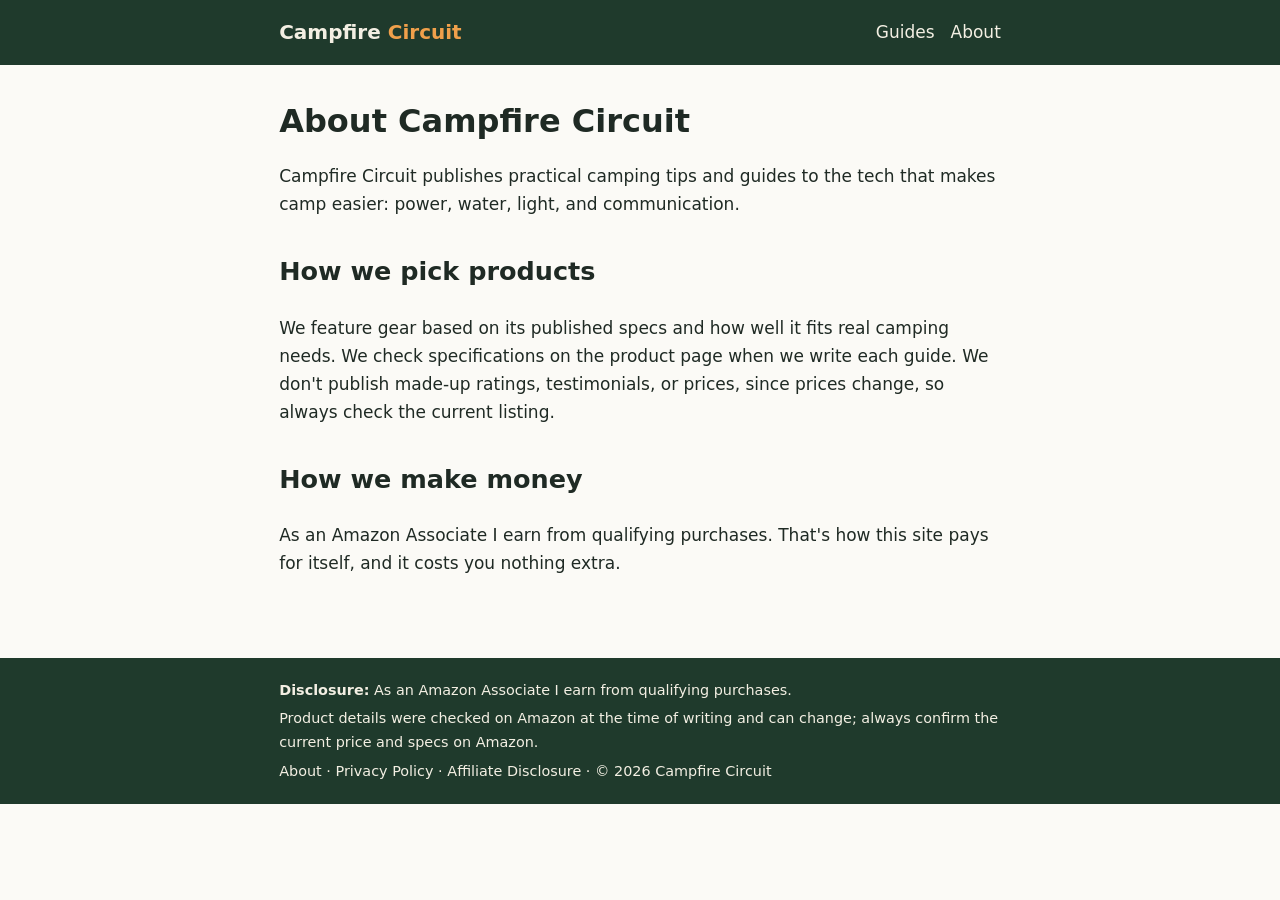
==== about.html @ b812560a "Publish Campfire Circuit" ====
<!doctype html><html lang="en"><head><meta charset="utf-8"><meta name="viewport" content="width=device-width,initial-scale=1">
<title>About | Campfire Circuit</title><meta name="description" content="About Campfire Circuit and how we choose the gear we feature."><link rel="canonical" href="https://bmoreno818.github.io/campfire-circuit/about.html">
<meta property="og:title" content="About | Campfire Circuit"><meta property="og:description" content="About Campfire Circuit and how we choose the gear we feature."><meta property="og:url" content="https://bmoreno818.github.io/campfire-circuit/about.html"><meta property="og:type" content="website">
<link rel="stylesheet" href="style.css"></head><body>
<header><div class="w"><a class="logo" href="index.html">Campfire <span>Circuit</span></a><nav><a href="index.html">Guides</a><a href="about.html">About</a></nav></div></header>
<main class="w"><h1>About Campfire Circuit</h1><p>Campfire Circuit publishes practical camping tips and guides to the tech that makes camp easier: power, water, light, and communication.</p><h2>How we pick products</h2><p>We feature gear based on its published specs and how well it fits real camping needs. We check specifications on the product page when we write each guide. We don't publish made-up ratings, testimonials, or prices, since prices change, so always check the current listing.</p><h2>How we make money</h2><p>As an Amazon Associate I earn from qualifying purchases. That's how this site pays for itself, and it costs you nothing extra.</p></main>
<footer><div class="w" style="display:block"><p><strong>Disclosure:</strong> As an Amazon Associate I earn from qualifying purchases.</p>
<p>Product details were checked on Amazon at the time of writing and can change; always confirm the current price and specs on Amazon.</p>
<p><a href="about.html">About</a> · <a href="privacy.html">Privacy Policy</a> · <a href="disclosure.html">Affiliate Disclosure</a> · © 2026 Campfire Circuit</p></div></footer></body></html>
---- style.css ----
*{box-sizing:border-box}body{margin:0;font:17px/1.65 system-ui,-apple-system,Segoe UI,Roboto,sans-serif;color:#1f2a24;background:#fbfaf6}
header,footer{background:#1f3a2c;color:#f3efe3}header .w,footer .w{display:flex;flex-wrap:wrap;gap:1rem;align-items:center;justify-content:space-between}
.w{max-width:760px;margin:auto;padding:1rem 1.2rem}a{color:#b5531c}header a,footer a{color:#f3efe3;text-decoration:none}nav a{margin-left:1rem}
.logo{font-weight:800;font-size:1.25rem}.logo span{color:#f0a04b}h1{line-height:1.2;font-size:2rem}h2{margin-top:2rem}
.product{border:1px solid #d9d3c0;border-radius:10px;padding:1rem 1.2rem;background:#fff;margin:1.2rem 0}.product h3{margin:.2rem 0}
.btn{display:inline-block;background:#b5531c;color:#fff;padding:.55rem 1rem;border-radius:6px;text-decoration:none;font-weight:600}
.disc{font-size:.85rem;color:#5a6660;margin:.3rem 0 0}.note{background:#fff4e2;border-left:4px solid #f0a04b;padding:.6rem 1rem;font-size:.92rem}
.cards{display:grid;gap:1rem}.card{background:#fff;border:1px solid #d9d3c0;border-radius:10px;padding:1rem 1.2rem}.card h2{margin:.2rem 0;font-size:1.25rem}
footer{font-size:.9rem;margin-top:3rem}footer p{margin:.3rem 0}
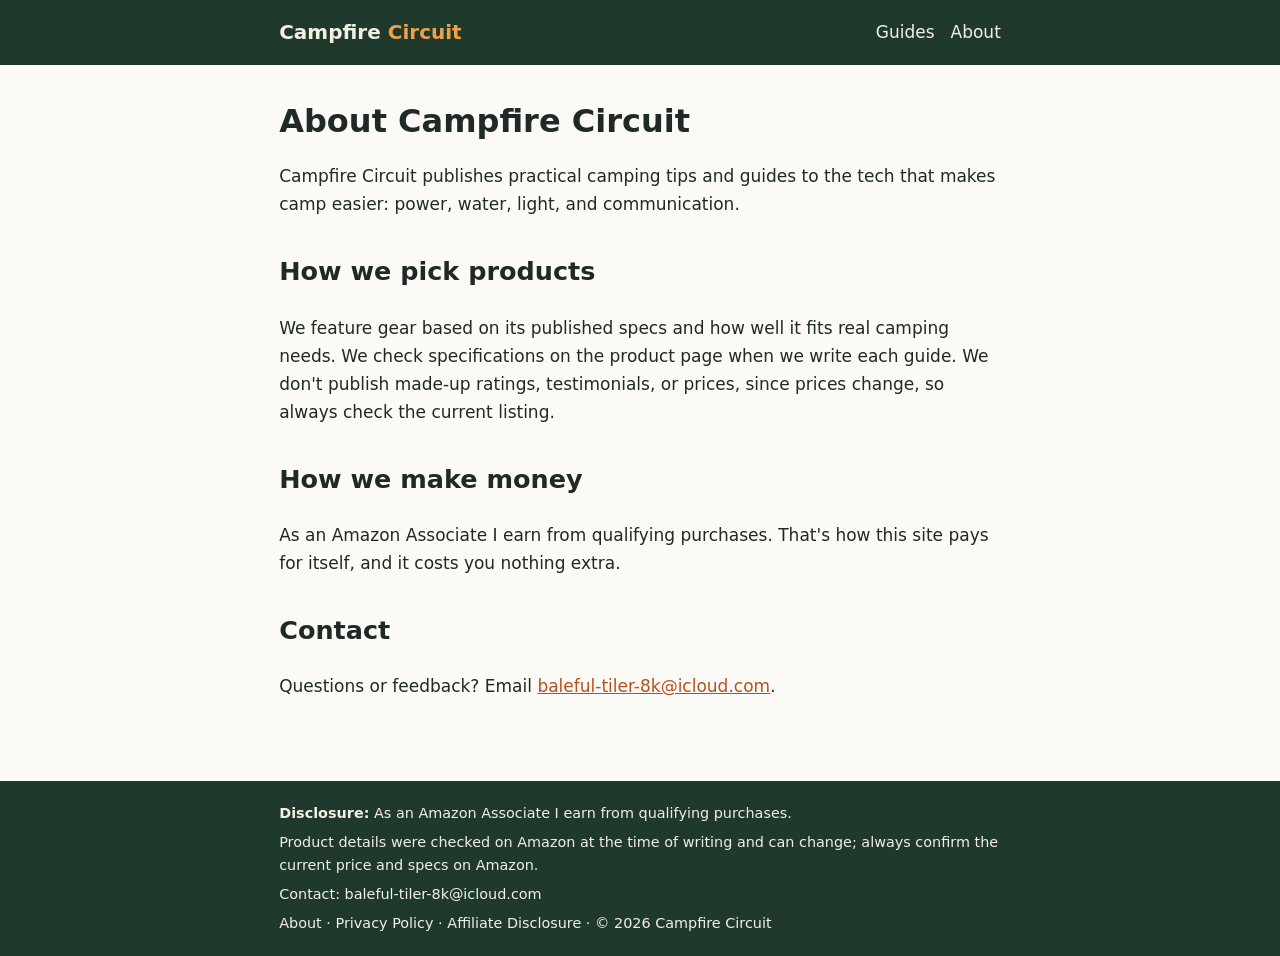
==== commit f19ffd5e: "Add contact email to privacy, about, and footer" ====
--- a/about.html
+++ b/about.html
@@ -3,7 +3,8 @@
 <meta property="og:title" content="About | Campfire Circuit"><meta property="og:description" content="About Campfire Circuit and how we choose the gear we feature."><meta property="og:url" content="https://bmoreno818.github.io/campfire-circuit/about.html"><meta property="og:type" content="website">
 <link rel="stylesheet" href="style.css"></head><body>
 <header><div class="w"><a class="logo" href="index.html">Campfire <span>Circuit</span></a><nav><a href="index.html">Guides</a><a href="about.html">About</a></nav></div></header>
-<main class="w"><h1>About Campfire Circuit</h1><p>Campfire Circuit publishes practical camping tips and guides to the tech that makes camp easier: power, water, light, and communication.</p><h2>How we pick products</h2><p>We feature gear based on its published specs and how well it fits real camping needs. We check specifications on the product page when we write each guide. We don't publish made-up ratings, testimonials, or prices, since prices change, so always check the current listing.</p><h2>How we make money</h2><p>As an Amazon Associate I earn from qualifying purchases. That's how this site pays for itself, and it costs you nothing extra.</p></main>
+<main class="w"><h1>About Campfire Circuit</h1><p>Campfire Circuit publishes practical camping tips and guides to the tech that makes camp easier: power, water, light, and communication.</p><h2>How we pick products</h2><p>We feature gear based on its published specs and how well it fits real camping needs. We check specifications on the product page when we write each guide. We don't publish made-up ratings, testimonials, or prices, since prices change, so always check the current listing.</p><h2>How we make money</h2><p>As an Amazon Associate I earn from qualifying purchases. That's how this site pays for itself, and it costs you nothing extra.</p><h2>Contact</h2><p>Questions or feedback? Email <a href="mailto:baleful-tiler-8k@icloud.com">baleful-tiler-8k@icloud.com</a>.</p></main>
 <footer><div class="w" style="display:block"><p><strong>Disclosure:</strong> As an Amazon Associate I earn from qualifying purchases.</p>
 <p>Product details were checked on Amazon at the time of writing and can change; always confirm the current price and specs on Amazon.</p>
+<p>Contact: <a href="mailto:baleful-tiler-8k@icloud.com">baleful-tiler-8k@icloud.com</a></p>
 <p><a href="about.html">About</a> · <a href="privacy.html">Privacy Policy</a> · <a href="disclosure.html">Affiliate Disclosure</a> · © 2026 Campfire Circuit</p></div></footer></body></html>
